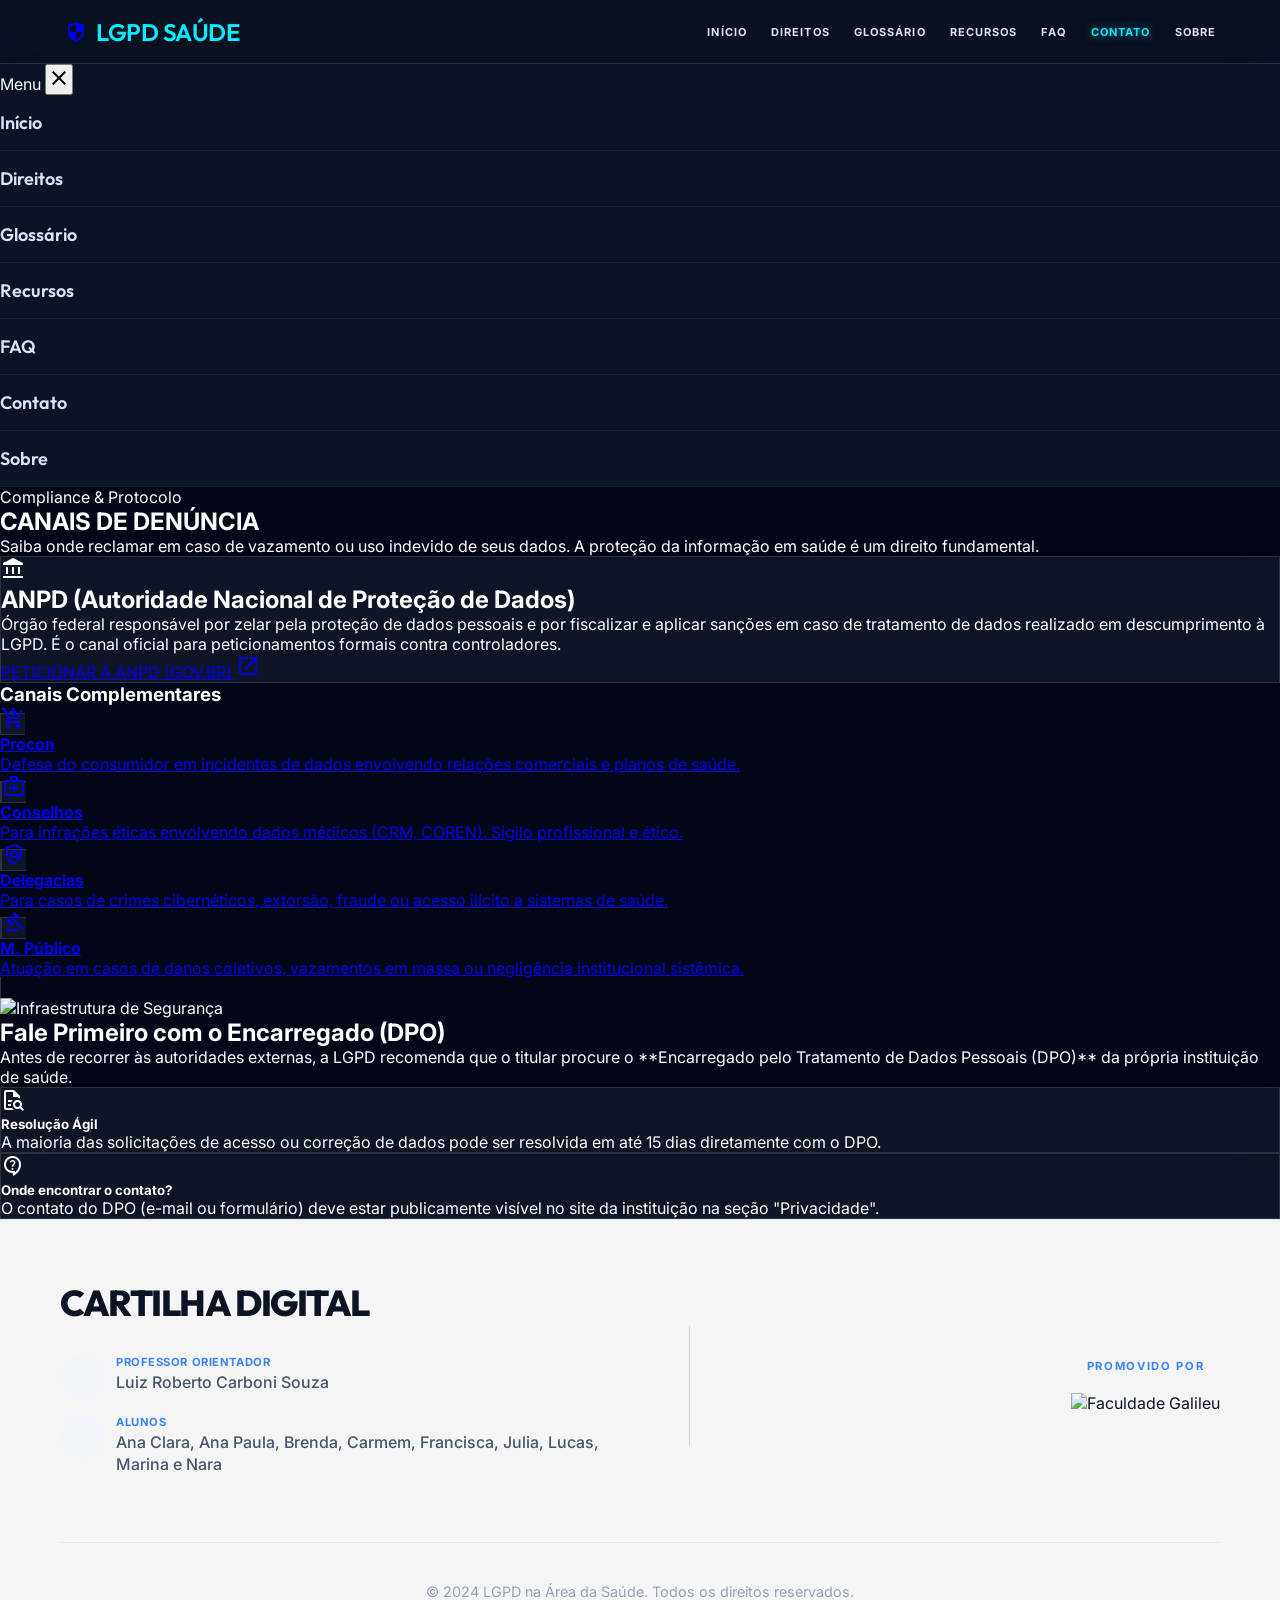
==== contato.html @ 41486947 "Primeiro deploy" ====
<!DOCTYPE html>

<html class="dark" lang="pt-BR"><head>
<meta charset="utf-8"/>
<meta content="width=device-width, initial-scale=1.0" name="viewport"/>
<title>Canais de Denúncia - LGPD HEALTHCARE</title>
<script src="https://cdn.tailwindcss.com?plugins=forms,container-queries"></script>
<link href="https://fonts.googleapis.com/css2?family=Outfit:wght@400;500;600;700&amp;family=Inter:wght@400;500;700&amp;display=swap" rel="stylesheet"/>
<link href="https://fonts.googleapis.com/css2?family=Material+Symbols+Outlined:wght,FILL@100..700,0..1&amp;display=swap" rel="stylesheet"/>
<link rel="stylesheet" href="styles.css">
<script src="https://unpkg.com/lucide@latest"></script>
<style>
        .material-symbols-outlined {
            font-variation-settings: 'FILL' 0, 'wght' 400, 'GRAD' 0, 'opsz' 24;
        }
        .glass-card {
            background: rgba(25, 31, 49, 0.6);
            backdrop-filter: blur(20px);
            border: 1px solid rgba(255, 255, 255, 0.12);
        }
        .glass-glow:hover {
            box-shadow: 0 0 20px rgba(0, 240, 255, 0.1);
            border-color: rgba(0, 240, 255, 0.3);
        }
        .etched-divider {
            height: 1px;
            background: linear-gradient(90deg, transparent, rgba(255, 255, 255, 0.12), transparent);
        }
    </style>
<script id="tailwind-config">
      tailwind.config = {
        darkMode: "class",
        theme: {
          extend: {
            "colors": {
                    "on-primary-container": "#006970",
                    "surface-container-highest": "#2e3447",
                    "surface-container-high": "#23293c",
                    "on-primary": "#00363a",
                    "surface-container-low": "#151b2d",
                    "glass-stroke": "rgba(255, 255, 255, 0.12)",
                    "surface-dim": "#0c1324",
                    "on-tertiary": "#283044",
                    "tertiary-container": "#d1d9f3",
                    "surface-container": "#191f31",
                    "on-tertiary-container": "#575e75",
                    "on-secondary-fixed-variant": "#374765",
                    "inverse-on-surface": "#2a3043",
                    "surface-variant": "#2e3447",
                    "secondary-fixed": "#d7e2ff",
                    "error-container": "#93000a",
                    "surface": "#0c1324",
                    "on-secondary-container": "#a8b9dd",
                    "secondary": "#b6c7eb",
                    "on-surface": "#dce1fb",
                    "on-secondary-fixed": "#081b38",
                    "on-primary-fixed": "#002022",
                    "security-blue": "#3B82F6",
                    "void-black": "#020617",
                    "tertiary-fixed": "#dae2fd",
                    "background": "#0c1324",
                    "outline-variant": "#3b494b",
                    "on-surface-variant": "#b9cacb",
                    "outline": "#849495",
                    "inverse-primary": "#006970",
                    "secondary-fixed-dim": "#b6c7eb",
                    "tertiary": "#f5f5ff",
                    "on-secondary": "#20304e",
                    "primary-container": "#00f0ff",
                    "on-error": "#690005",
                    "on-tertiary-fixed-variant": "#3f465c",
                    "primary": "#dbfcff",
                    "surface-container-lowest": "#070d1f",
                    "surface-tint": "#00dbe9",
                    "secondary-container": "#394968",
                    "inverse-surface": "#dce1fb",
                    "error": "#ffb4ab",
                    "on-primary-fixed-variant": "#004f54",
                    "on-error-container": "#ffdad6",
                    "on-tertiary-fixed": "#131b2e",
                    "cyan-tech": "#00F0FF",
                    "primary-fixed": "#7df4ff",
                    "tertiary-fixed-dim": "#bec6e0",
                    "primary-fixed-dim": "#00dbe9",
                    "deep-graphite": "#1E293B",
                    "surface-bright": "#33394c",
                    "on-background": "#dce1fb"
            },
            "borderRadius": {
                    "DEFAULT": "0.125rem",
                    "lg": "0.25rem",
                    "xl": "0.5rem",
                    "full": "0.75rem"
            },
            "spacing": {
                    "section-gap": "80px",
                    "margin-desktop": "64px",
                    "container-max": "1200px",
                    "stack-md": "16px",
                    "gutter": "24px",
                    "stack-lg": "32px",
                    "stack-sm": "8px",
                    "margin-mobile": "20px"
            },
            "fontFamily": {
                    "body-lg": ["Inter"],
                    "headline-lg-mobile": ["Outfit"],
                    "body-md": ["Inter"],
                    "caption": ["Inter"],
                    "headline-lg": ["Outfit"],
                    "headline-md": ["Outfit"],
                    "label-caps": ["Inter"],
                    "headline-xl": ["Outfit"]
            },
            "fontSize": {
                    "body-lg": ["18px", {"lineHeight": "1.6", "fontWeight": "400"}],
                    "headline-lg-mobile": ["28px", {"lineHeight": "1.2", "fontWeight": "600"}],
                    "body-md": ["16px", {"lineHeight": "1.5", "fontWeight": "400"}],
                    "caption": ["14px", {"lineHeight": "1.4", "fontWeight": "400"}],
                    "headline-lg": ["32px", {"lineHeight": "1.2", "letterSpacing": "-0.01em", "fontWeight": "600"}],
                    "headline-md": ["24px", {"lineHeight": "1.3", "fontWeight": "500"}],
                    "label-caps": ["12px", {"lineHeight": "1.0", "letterSpacing": "0.1em", "fontWeight": "700"}],
                    "headline-xl": ["48px", {"lineHeight": "1.1", "letterSpacing": "-0.02em", "fontWeight": "700"}]
            }
          },
        },
      }
    </script>
<style>
    body {
      min-height: max(884px, 100dvh);
    }
  </style>
  </head>
<body class="bg-void-black text-on-surface selection:bg-cyan-tech selection:text-void-black min-h-screen">
<!-- TopAppBar -->
<header class="navbar">
    <div class="nav-container">
        <a href="index.html" class="nav-brand">
            <span class="material-symbols-outlined text-cyan-tech">security</span>
            <span class="nav-label-brand">LGPD SAÚDE</span>
        </a>
        
        <nav class="nav-links">
            <a href="index.html" class="nav-link">Início</a>
            <a href="direitos.html" class="nav-link">Direitos</a>
            <a href="glossario.html" class="nav-link">Glossário</a>
            <a href="recursos.html" class="nav-link">Recursos</a>
            <a href="faq.html" class="nav-link">FAQ</a>
            <a href="contato.html" class="nav-link active">Contato</a>
            <a href="sobre.html" class="nav-link">Sobre</a>
        </nav>

        <button id="mobile-menu-btn" class="mobile-menu-btn">
            <span class="material-symbols-outlined">menu</span>
        </button>
    </div>
</header>

<!-- Mobile Menu Drawer -->
<div id="mobile-menu-drawer" class="fixed inset-y-0 right-0 z-[100] w-3/4 max-w-sm translate-x-full transition-transform duration-300 ease-in-out md:hidden">
    <div class="flex flex-col h-full p-6">
        <div class="flex justify-between items-center mb-10">
            <span class="font-headline-md text-cyan-tech font-bold uppercase tracking-widest">Menu</span>
            <button id="close-menu-btn" class="text-cyan-tech bg-transparent border-none cursor-pointer">
                <span class="material-symbols-outlined">close</span>
            </button>
        </div>
        <nav class="flex flex-col gap-2">
            <a href="index.html" class="mobile-nav-link">Início</a>
            <a href="direitos.html" class="mobile-nav-link">Direitos</a>
            <a href="glossario.html" class="mobile-nav-link">Glossário</a>
            <a href="recursos.html" class="mobile-nav-link">Recursos</a>
            <a href="faq.html" class="mobile-nav-link">FAQ</a>
            <a href="contato.html" class="mobile-nav-link">Contato</a>
            <a href="sobre.html" class="mobile-nav-link">Sobre</a>
        </nav>
    </div>
</div>
<div id="mobile-menu-overlay" class="fixed inset-0 bg-void-black/80 backdrop-blur-sm z-[90] opacity-0 pointer-events-none transition-opacity duration-300 md:hidden"></div>
<main class="pt-32 pb-section-gap">
<!-- Hero Section -->
<section class="max-w-container-max mx-auto px-margin-mobile md:px-margin-desktop mb-section-gap">
<div class="text-center md:text-left">
<span class="font-label-caps text-label-caps text-cyan-tech uppercase mb-stack-md block tracking-[0.2em]">Compliance &amp; Protocolo</span>
<h1 class="font-headline-xl text-headline-xl text-on-surface mb-stack-md uppercase">CANAIS DE DENÚNCIA</h1>
<p class="font-body-lg text-body-lg text-on-surface-variant max-w-2xl">
                    Saiba onde reclamar em caso de vazamento ou uso indevido de seus dados. A proteção da informação em saúde é um direito fundamental.
                </p>
</div>
</section>
<!-- Primary Authority: ANPD -->
<section class="max-w-container-max mx-auto px-margin-mobile md:px-margin-desktop mb-section-gap">
<div class="glass-card p-stack-lg md:p-12 rounded-xl relative overflow-hidden flex flex-col md:flex-row items-center gap-12 group">
<div class="absolute top-0 right-0 w-64 h-64 bg-cyan-tech/5 blur-[100px] -mr-32 -mt-32"></div>
<div class="w-24 h-24 md:w-32 md:h-32 flex-shrink-0 bg-surface-container-high rounded-full flex items-center justify-center border border-cyan-tech/30">
<span class="material-symbols-outlined text-5xl text-cyan-tech" style="font-variation-settings: 'FILL' 1;">account_balance</span>
</div>
<div class="flex-grow">
<h2 class="font-headline-lg text-headline-lg text-on-surface mb-stack-sm">ANPD (Autoridade Nacional de Proteção de Dados)</h2>
<p class="font-body-md text-body-md text-on-surface-variant mb-stack-lg max-w-3xl">
                        Órgão federal responsável por zelar pela proteção de dados pessoais e por fiscalizar e aplicar sanções em caso de tratamento de dados realizado em descumprimento à LGPD. É o canal oficial para peticionamentos formais contra controladores.
                    </p>
<div class="flex flex-wrap gap-stack-md">
<a href="https://www.gov.br/anpd/pt-br/canais_atendimento/cidadao-titular-de-dados/denuncia-peticao-de-titular#denuncia" target="_blank" class="bg-cyan-tech text-void-black font-label-caps text-label-caps px-stack-lg py-4 rounded-lg hover:brightness-110 transition-all flex items-center gap-2 decoration-none">
                            PETICIONAR À ANPD (GOV.BR)
                            <span class="material-symbols-outlined text-body-md">open_in_new</span>
</a>
</div>
</div>
</div>
</section>
<!-- Secondary Channels Grid -->
<section class="max-w-container-max mx-auto px-margin-mobile md:px-margin-desktop mb-section-gap">
<h3 class="font-headline-md text-headline-md text-on-surface mb-stack-lg border-l-4 border-cyan-tech pl-stack-md">Canais Complementares</h3>
<div class="grid grid-cols-1 md:grid-cols-2 lg:grid-cols-4 gap-gutter">
<!-- Procon -->
<a href="https://www.consumidor.gov.br/" target="_blank" class="glass-card glass-glow p-stack-lg rounded-xl flex flex-col h-full transition-all duration-400 decoration-none group">
    <span class="material-symbols-outlined text-cyan-tech mb-stack-md text-3xl">shopping_cart_checkout</span>
    <h4 class="font-headline-md text-on-surface mb-stack-sm group-hover:text-cyan-tech">Procon</h4>
    <p class="font-caption text-on-surface-variant flex-grow">Defesa do consumidor em incidentes de dados envolvendo relações comerciais e planos de saúde.</p>
</a>
<!-- Conselhos de Classe -->
<a href="https://portal.cfm.org.br/" target="_blank" class="glass-card glass-glow p-stack-lg rounded-xl flex flex-col h-full transition-all duration-400 decoration-none group">
    <span class="material-symbols-outlined text-cyan-tech mb-stack-md text-3xl">medical_services</span>
    <h4 class="font-headline-md text-on-surface mb-stack-sm group-hover:text-cyan-tech">Conselhos</h4>
    <p class="font-caption text-on-surface-variant flex-grow">Para infrações éticas envolvendo dados médicos (CRM, COREN). Sigilo profissional e ético.</p>
</a>
<!-- Delegacias Especializadas -->
<a href="https://www.gov.br/pf/pt-br/assuntos/crimes-ciberneticos" target="_blank" class="glass-card glass-glow p-stack-lg rounded-xl flex flex-col h-full transition-all duration-400 decoration-none group">
    <span class="material-symbols-outlined text-cyan-tech mb-stack-md text-3xl">policy</span>
    <h4 class="font-headline-md text-on-surface mb-stack-sm group-hover:text-cyan-tech">Delegacias</h4>
    <p class="font-caption text-on-surface-variant flex-grow">Para casos de crimes cibernéticos, extorsão, fraude ou acesso ilícito a sistemas de saúde.</p>
</a>
<!-- Ministério Público -->
<a href="http://www.mpf.mp.br/mpfservicos" target="_blank" class="glass-card glass-glow p-stack-lg rounded-xl flex flex-col h-full transition-all duration-400 decoration-none group">
    <span class="material-symbols-outlined text-cyan-tech mb-stack-md text-3xl">gavel</span>
    <h4 class="font-headline-md text-on-surface mb-stack-sm group-hover:text-cyan-tech">M. Público</h4>
    <p class="font-caption text-on-surface-variant flex-grow">Atuação em casos de danos coletivos, vazamentos em massa ou negligência institucional sistêmica.</p>
</a>
</div>
</section>
<!-- Direct Contact Section (DPO) -->
<section class="max-w-container-max mx-auto px-margin-mobile md:px-margin-desktop">
<div class="grid grid-cols-1 lg:grid-cols-12 gap-12 items-center">
<div class="lg:col-span-5 order-2 lg:order-1">
<div class="relative rounded-2xl overflow-hidden aspect-square border border-glass-stroke">
<img alt="Infraestrutura de Segurança" class="w-full h-full object-cover" data-alt="A high-tech server room with glowing blue fiber optic cables and digital interfaces representing data security and infrastructure. The lighting is low and atmospheric with sharp cyan neon accents, creating a sense of a high-security data fortress. The aesthetic is clean, cinematic, and professional, perfectly aligning with the dark void-black theme." src="https://lh3.googleusercontent.com/aida-public/[base64]"/>
<div class="absolute inset-0 bg-gradient-to-t from-void-black to-transparent"></div>
</div>
</div>
<div class="lg:col-span-7 order-1 lg:order-2">
<h2 class="font-headline-lg text-headline-lg text-on-surface mb-stack-md">Fale Primeiro com o Encarregado (DPO)</h2>
<p class="font-body-md text-body-md text-on-surface-variant mb-stack-lg">
                        Antes de recorrer às autoridades externas, a LGPD recomenda que o titular procure o **Encarregado pelo Tratamento de Dados Pessoais (DPO)** da própria instituição de saúde.
                    </p>
<div class="space-y-stack-md">
<div class="flex gap-stack-md items-start p-stack-md glass-card rounded-lg">
<span class="material-symbols-outlined text-cyan-tech p-2 bg-cyan-tech/10 rounded">quick_reference_all</span>
<div>
<h5 class="font-label-caps text-label-caps text-cyan-tech mb-1">Resolução Ágil</h5>
<p class="font-caption text-caption text-on-surface-variant">A maioria das solicitações de acesso ou correção de dados pode ser resolvida em até 15 dias diretamente com o DPO.</p>
</div>
</div>
<div class="flex gap-stack-md items-start p-stack-md glass-card rounded-lg">
<span class="material-symbols-outlined text-cyan-tech p-2 bg-cyan-tech/10 rounded">contact_support</span>
<div>
<h5 class="font-label-caps text-label-caps text-cyan-tech mb-1">Onde encontrar o contato?</h5>
<p class="font-caption text-caption text-on-surface-variant">O contato do DPO (e-mail ou formulário) deve estar publicamente visível no site da instituição na seção "Privacidade".</p>
</div>
</div>
</div>
<!-- Removed DPO list placeholder -->
</div>
</div>
</section>
</main>
<!-- Footer -->
    <footer class="institutional-footer">
        <div class="container">
            <div class="footer-grid">
                <div class="footer-left">
                    <h2 class="footer-main-title">CARTILHA DIGITAL</h2>
                    
                    <div class="footer-entry">
                        <div class="entry-icon">
                            <i data-lucide="user-circle"></i>
                        </div>
                        <div class="entry-content">
                            <span class="entry-label">PROFESSOR ORIENTADOR</span>
                            <p class="entry-value">Luiz Roberto Carboni Souza</p>
                        </div>
                    </div>

                    <div class="footer-entry">
                        <div class="entry-icon">
                            <i data-lucide="users"></i>
                        </div>
                        <div class="entry-content">
                            <span class="entry-label">ALUNOS</span>
                            <p class="entry-value">Ana Clara, Ana Paula, Brenda, Carmem, Francisca, Julia, Lucas, Marina e Nara</p>
                        </div>
                    </div>
                </div>

                <div class="footer-divider"></div>

                <div class="footer-right">
                    <div class="promoted-wrapper">
                        <span class="promoted-label">PROMOVIDO POR</span>
                        <div class="logo-container">
                            <img src="../imagens lgpd/Logomarca Faculdade.png" alt="Faculdade Galileu" class="footer-university-logo">
                        </div>
                    </div>
                </div>
            </div>
            
            <div class="footer-bottom">
                <p>&copy; 2024 LGPD na Área da Saúde. Todos os direitos reservados.</p>
            </div>
        </div>
    </footer>



    <script src="script.js"></script>
    <script>
        lucide.createIcons();
    </script>
</body></html>
---- styles.css ----
:root {
    /* Colors - Unified Premium Palette */
    --bg-dark: #020617;
    --bg-navy: #0f172a;
    --bg-surface: rgba(30, 41, 59, 0.4);
    
    --accent-cyan: #22d3ee;
    --accent-cyan-glow: rgba(34, 211, 238, 0.4);
    --accent-blue: #3b82f6;
    
    --text-primary: #ffffff;
    --text-secondary: #cbd5e1;
    --text-muted: #94a3b8;
    
    --border-color: rgba(255, 255, 255, 0.08);
    
    /* Typography */
    --font-heading: 'Outfit', sans-serif;
    --font-body: 'Inter', sans-serif;
    
    /* Layout */
    --max-width: 1400px;
}

* {
    margin: 0;
    padding: 0;
    box-sizing: border-box;
}

body {
    background-color: var(--bg-dark);
    color: var(--text-primary);
    font-family: var(--font-body);
    min-height: 100vh;
    overflow-x: hidden;
    position: relative;
    -webkit-font-smoothing: antialiased;
    -moz-osx-font-smoothing: grayscale;
}

/* Background Effects */


#ambient-canvas {
    position: absolute;
    top: 0;
    left: 0;
    width: 100%;
    height: 100%;
    z-index: 0;
    pointer-events: none;
    opacity: 0.5;
}

.ambient-glow {
    position: absolute;
    top: -20%;
    left: -10%;
    width: 60%;
    height: 70%;
    background: radial-gradient(ellipse at center, rgba(6, 182, 212, 0.12) 0%, rgba(3, 7, 18, 0) 70%);
    z-index: 0;
    pointer-events: none;
    filter: blur(80px);
}

.ambient-glow::after {
    content: '';
    position: absolute;
    top: 50%;
    right: -100%;
    width: 100%;
    height: 100%;
    background: radial-gradient(ellipse at center, rgba(59, 130, 246, 0.08) 0%, rgba(3, 7, 18, 0) 70%);
    z-index: 0;
}

/* Layout Utilities */
.container {
    max-width: var(--max-width);
    margin: 0 auto;
    padding: 0 5%;
    position: relative;
    z-index: 10;
}

/* Navbar */
/* --- Unified Navigation --- */
.navbar {
    background: rgba(12, 19, 36, 0.8) !important;
    backdrop-filter: blur(20px);
    border-bottom: 1px solid rgba(255, 255, 255, 0.12);
    position: sticky;
    top: 0;
    z-index: 1000;
    transition: all 0.3s ease;
    height: 64px; /* Standardized height */
    width: 100%;
    display: flex;
    align-items: center;
}

.nav-container {
    width: 100%;
    max-width: var(--max-width);
    margin: 0 auto;
    padding: 0 5%;
    display: flex;
    justify-content: space-between;
    align-items: center;
    height: 100%;
}

.nav-brand {
    display: flex;
    align-items: center;
    gap: 8px;
    text-decoration: none;
}

.nav-label-brand {
    color: #00F0FF;
    text-decoration: none;
    font-size: 1.5rem;
    font-family: 'Outfit', sans-serif;
    font-weight: 600;
    letter-spacing: -0.02em;
}

.nav-links {
    display: none; /* Hidden on mobile */
    align-items: center;
    gap: 24px;
}

@media (min-width: 768px) {
    .nav-links {
        display: flex; /* Visible on desktop */
    }
}

.nav-link {
    font-size: 11px;
    letter-spacing: 0.1em;
    font-weight: 700;
    text-transform: uppercase;
    color: #dce1fb;
    transition: all 0.3s ease;
    text-decoration: none;
    font-family: 'Inter', sans-serif;
    white-space: nowrap;
}

.nav-link:hover, .nav-link.active {
    color: #00F0FF;
    text-shadow: 0 0 10px rgba(0, 240, 255, 0.5);
}

.mobile-menu-btn {
    display: flex;
    align-items: center;
    justify-content: center;
    background: transparent;
    border: none;
    color: #00F0FF;
    cursor: pointer;
    padding: 8px;
}

@media (min-width: 768px) {
    .mobile-menu-btn {
        display: none; /* Hidden on desktop */
    }
}

.mobile-nav-link {
    font-size: 18px;
    font-weight: 600;
    color: #dce1fb;
    transition: all 0.3s ease;
    text-decoration: none;
    font-family: 'Outfit', sans-serif;
    padding: 16px 0;
    border-bottom: 1px solid rgba(255, 255, 255, 0.05);
    display: block;
}

.mobile-nav-link:hover {
    color: #00F0FF;
    padding-left: 8px;
}

#mobile-menu-drawer {
    background: #0c1324;
    box-shadow: -10px 0 30px rgba(0, 0, 0, 0.5);
}

.btn-nav {
    text-decoration: none;
    color: var(--text-primary);
    background: transparent;
    border: 1px solid var(--border-color);
    padding: 10px 20px;
    border-radius: 8px;
    font-size: 0.9rem;
    font-weight: 500;
    transition: all 0.3s ease;
}

.btn-nav:hover {
    border-color: var(--accent-cyan);
    background: rgba(6, 182, 212, 0.05);
    box-shadow: 0 0 15px rgba(6, 182, 212, 0.1);
}

/* Hero Section */
.hero-section {
    min-height: 100vh;
    display: flex;
    align-items: center;
    padding-top: 68px; /* Adjusted for more compact navbar */
    position: relative;
    overflow: hidden;
}

.hero-grid {
    display: grid;
    grid-template-columns: 1fr;
    gap: 60px;
    width: 100%;
}

@media (min-width: 1024px) {
    .hero-grid {
        grid-template-columns: 4fr 6fr;
        gap: 40px;
    }
}

/* Left Content */
.hero-content {
    display: flex;
    flex-direction: column;
    justify-content: center;
    padding: 40px 0;
}



.headline {
    font-family: var(--font-heading);
    font-size: 2.5rem;
    line-height: 1.15;
    font-weight: 600;
    letter-spacing: -0.02em;
    margin-bottom: 24px;
    color: var(--text-primary);
    max-width: 600px;
    text-shadow: 0 4px 30px rgba(0, 0, 0, 0.8), 0 0 20px rgba(34, 211, 238, 0.2); /* Stronger shadow */
}

@media (min-width: 768px) {
    .headline {
        font-size: 3.25rem;
    }
}

@media (min-width: 1200px) {
    .headline {
        font-size: 3.75rem;
    }
}

.subheadline {
    font-size: 1.125rem;
    line-height: 1.6;
    color: #ffffff; /* Pure white for prominence */
    margin-bottom: 56px;
    max-width: 600px;
    font-weight: 500;
    text-shadow: 0 2px 15px rgba(0, 0, 0, 0.6); /* Added shadow */
}

@media (min-width: 768px) {
    .subheadline {
        font-size: 1.2rem;
    }
}



/* CTAs */
.cta-group {
    display: flex;
    flex-direction: column;
    gap: 16px;
}

@media (min-width: 640px) {
    .cta-group {
        flex-direction: row;
        align-items: center;
    }
}

.btn-primary {
    display: inline-flex;
    align-items: center;
    justify-content: center;
    gap: 8px;
    background: var(--text-primary);
    color: var(--bg-dark);
    text-decoration: none;
    padding: 16px 24px;
    border-radius: 8px;
    font-weight: 600;
    font-size: 0.95rem;
    white-space: nowrap;
    transition: all 0.3s ease;
    box-shadow: 0 4px 14px rgba(255, 255, 255, 0.2);
}

.btn-primary:hover {
    background: #e2e8f0;
    transform: translateY(-2px);
    box-shadow: 0 6px 20px rgba(255, 255, 255, 0.3);
}

.btn-secondary {
    display: inline-flex;
    align-items: center;
    justify-content: center;
    background: rgba(255, 255, 255, 0.03);
    color: var(--text-primary);
    text-decoration: none;
    padding: 16px 32px;
    border-radius: 8px;
    font-weight: 500;
    font-size: 1rem;
    border: 1px solid var(--border-color);
    transition: all 0.3s ease;
}

.btn-secondary:hover {
    background: rgba(255, 255, 255, 0.08);
    border-color: rgba(255, 255, 255, 0.2);
}

/* Hero Background Animation */
.hero-bg {
    position: absolute;
    inset: 0;
    z-index: 0;
}

#shield-animation {
    width: 100%;
    height: 100%;
    object-fit: cover;
    object-position: right center;
    filter: brightness(1.15) contrast(1.1) saturate(1.25) drop-shadow(0 0 50px rgba(0, 200, 255, 0.18));
    mix-blend-mode: screen;
    animation: cinematicFloat 8s ease-in-out infinite alternate;
}

@keyframes cinematicFloat {
    0% {
        transform: scale(1) translate(0, 0);
    }
    100% {
        transform: scale(1.04) translate(-10px, -5px);
    }
}

.hero-overlay-global {
    position: absolute;
    inset: 0;
    background: rgba(3, 7, 18, 0.3);
    z-index: 1;
}

.hero-overlay-left {
    position: absolute;
    inset: 0;
    background: linear-gradient(to right, rgba(5, 10, 25, 0.4), rgba(5, 10, 25, 0.2), rgba(5, 10, 25, 0.05)); /* Lightened considerably */
    z-index: 2;
}

.hero-visual-empty {
    width: 100%;
    height: 100%;
}
/* Institutional Footer - Traditional & Discreet */
/* Institutional Footer - New White Theme */
.institutional-footer {
    background-color: #f5f5f5; /* Light gray background */
    padding: 60px 0 30px;
    position: relative;
    color: #0c1324;
    border-top: 1px solid #e2e8f0;
    z-index: 10;
}

.institutional-footer .container {
    max-width: 1200px;
    margin: 0 auto;
    padding: 0 20px;
}

.footer-grid {
    display: flex;
    justify-content: space-between;
    align-items: center;
    gap: 40px;
    margin-bottom: 50px;
}

.footer-left {
    flex: 1.2;
}

.footer-main-title {
    font-family: var(--font-heading);
    font-size: 2.25rem;
    font-weight: 800;
    letter-spacing: -0.04em;
    color: #0c1324;
    margin-bottom: 30px;
    text-transform: uppercase;
}

.footer-entry {
    display: flex;
    align-items: flex-start;
    gap: 12px; /* Tighter gap */
    margin-bottom: 16px; /* Cleaner spacing */
}

.entry-icon {
    width: 44px; /* Smaller icons */
    height: 44px;
    background: #F1F5F9;
    color: #3B82F6;
    border-radius: 50%;
    display: flex;
    align-items: center;
    justify-content: center;
    flex-shrink: 0;
}

.entry-icon i {
    width: 20px;
    height: 20px;
}

.entry-label {
    display: block;
    font-size: 0.7rem;
    font-weight: 700;
    color: #3B82F6;
    letter-spacing: 0.05em;
    margin-bottom: 2px;
}

.entry-value {
    font-size: 1rem;
    font-weight: 500;
    color: #475569;
    line-height: 1.4;
}

.footer-divider {
    width: 1px;
    height: 120px;
    background: #cbd5e1;
    display: none;
}

@media (min-width: 992px) {
    .footer-divider {
        display: block;
    }
}

.footer-right {
    flex: 1;
    display: flex;
    justify-content: flex-end;
}

.promoted-wrapper {
    text-align: center;
}

.promoted-label {
    display: block;
    font-size: 0.7rem;
    font-weight: 700;
    color: #3B82F6;
    letter-spacing: 0.15em;
    margin-bottom: 20px;
    text-transform: uppercase;
}

.logo-container {
    max-width: 240px; /* Smaller logo container */
}

.footer-university-logo {
    width: 100%;
    height: auto;
    filter: brightness(1.05);
    transition: transform 0.3s ease;
}

.footer-university-logo:hover {
    transform: scale(1.02);
}

.footer-bottom {
    border-top: 1px solid rgba(0, 0, 0, 0.05);
    padding-top: 40px;
    text-align: center;
}

.footer-bottom p {
    font-size: 0.9rem;
    color: #94A3B8;
}

@media (max-width: 992px) {
    .institutional-footer {
        padding: 50px 0 30px;
    }

    .footer-grid {
        flex-direction: column;
        text-align: center;
        gap: 40px;
    }
    
    .footer-left {
        width: 100%;
    }
    
    .footer-entry {
        justify-content: center;
        text-align: left;
    }
    
    .footer-right {
        justify-content: center;
        width: 100%;
    }
    
    .footer-main-title {
        font-size: 2rem;
        margin-bottom: 30px;
    }

    .logo-container {
        margin: 0 auto;
    }
}
/* Mobile Refinements (max-width: 767px) */
@media (max-width: 767px) {
    .hero-section {
        padding-top: 80px;
        padding-bottom: 40px;
        min-height: auto;
        height: auto;
        display: block;
    }

    .hero-content {
        display: flex !important;
        flex-direction: column !important;
        text-align: left !important;
        align-items: flex-start !important;
        padding: 40px 0;
        width: 100% !important;
    }

    .hero-content * {
        text-align: left !important;
    }

    .headline {
        font-size: 2.1rem;
        margin: 0 0 20px 0 !important;
        text-align: left !important;
        max-width: 100% !important;
        align-self: flex-start !important;
    }

    .subheadline {
        font-size: 1rem;
        margin: 0 0 32px 0 !important;
        text-align: left !important;
        max-width: 100% !important;
        align-self: flex-start !important;
    }

    .cta-group {
        width: 100% !important;
        display: flex !important;
        flex-direction: column !important;
        align-items: flex-start !important;
        gap: 12px;
        margin: 0 !important;
    }

    .btn-primary, .btn-secondary {
        width: 100% !important;
        max-width: 320px !important;
        justify-content: center !important;
        margin: 0 !important;
        align-self: flex-start !important;
    }

    #shield-animation {
        object-position: 70% center !important;
        opacity: 0.8; 
    }

    .hero-overlay-left {
        background: linear-gradient(to right, rgba(3, 7, 18, 0.9) 0%, rgba(3, 7, 18, 0.4) 60%, rgba(3, 7, 18, 0) 100%);
    }
}
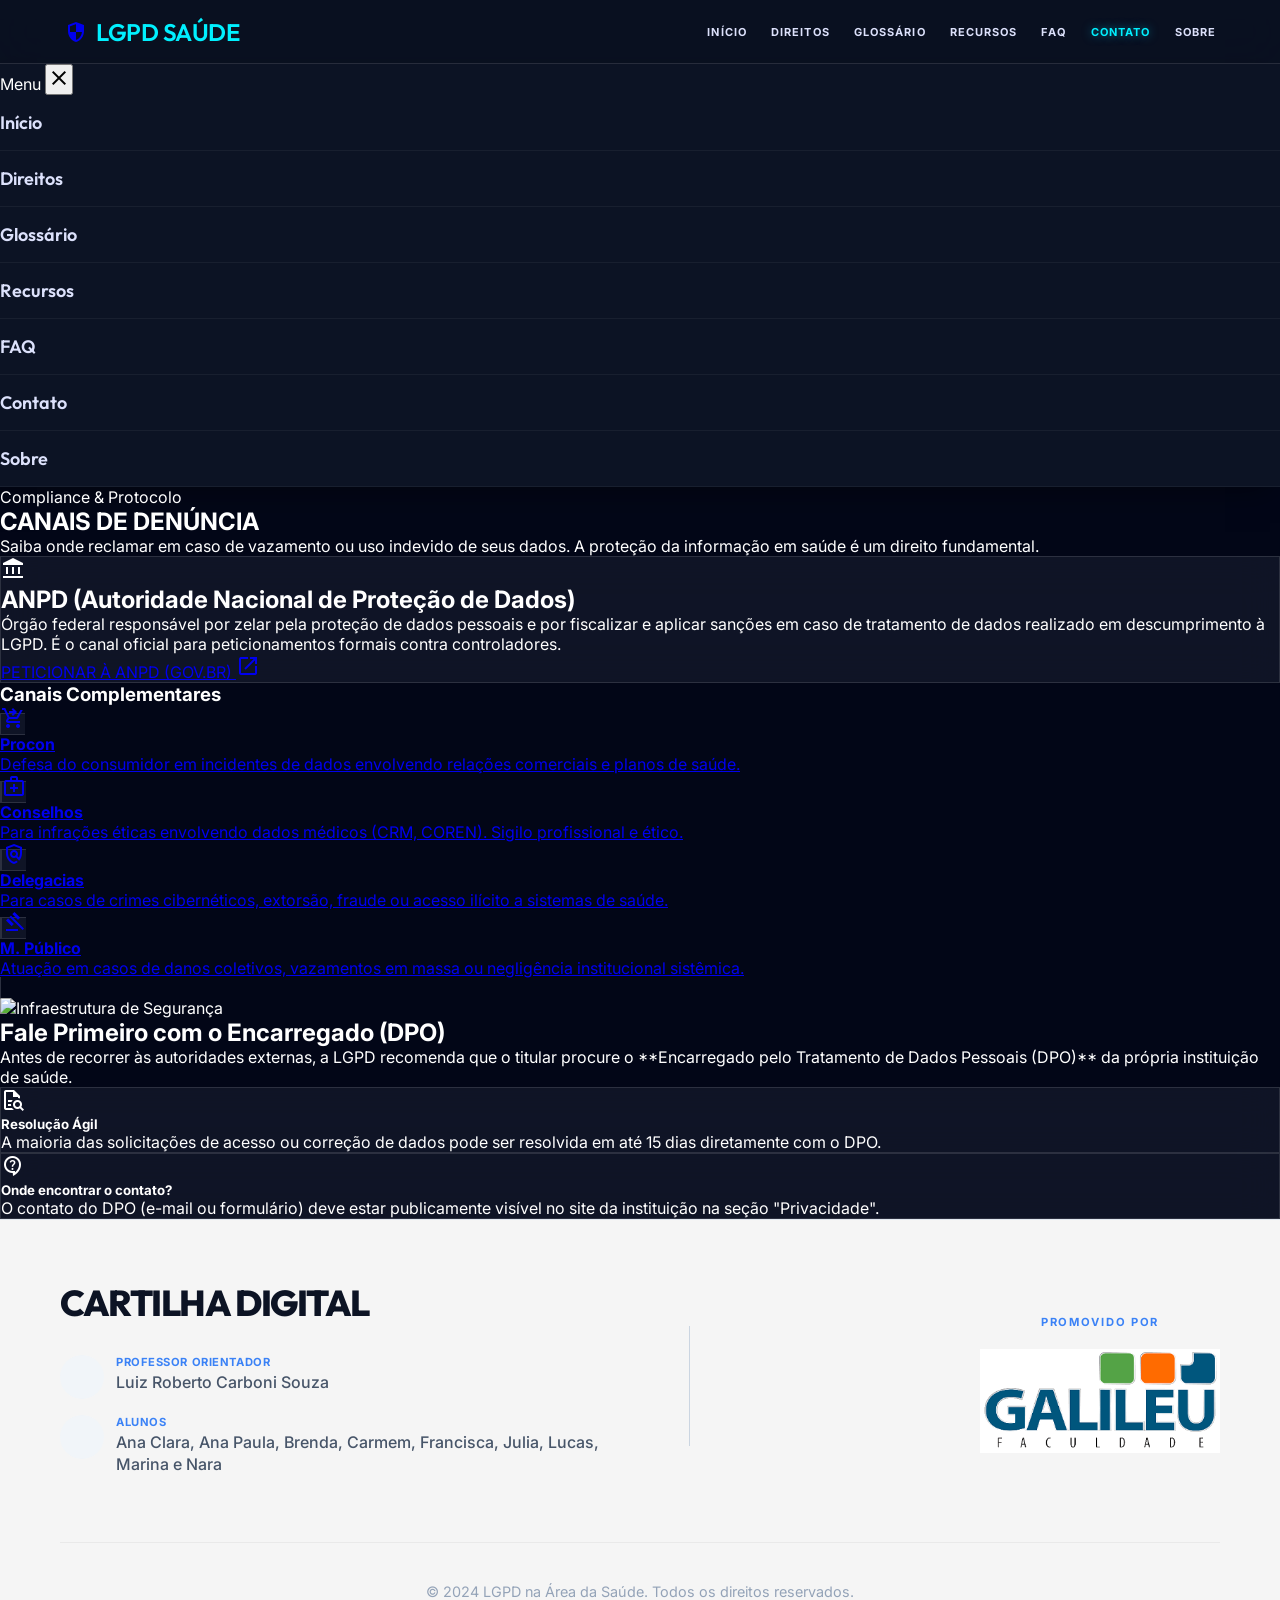
==== commit 276c70cf: "Corrige caminhos dos assets" ====
--- a/contato.html
+++ b/contato.html
@@ -309,7 +309,7 @@
                     <div class="promoted-wrapper">
                         <span class="promoted-label">PROMOVIDO POR</span>
                         <div class="logo-container">
-                            <img src="../imagens lgpd/Logomarca Faculdade.png" alt="Faculdade Galileu" class="footer-university-logo">
+                            <img src="images/Logomarca Faculdade.png" alt="Faculdade Galileu" class="footer-university-logo">
                         </div>
                     </div>
                 </div>
